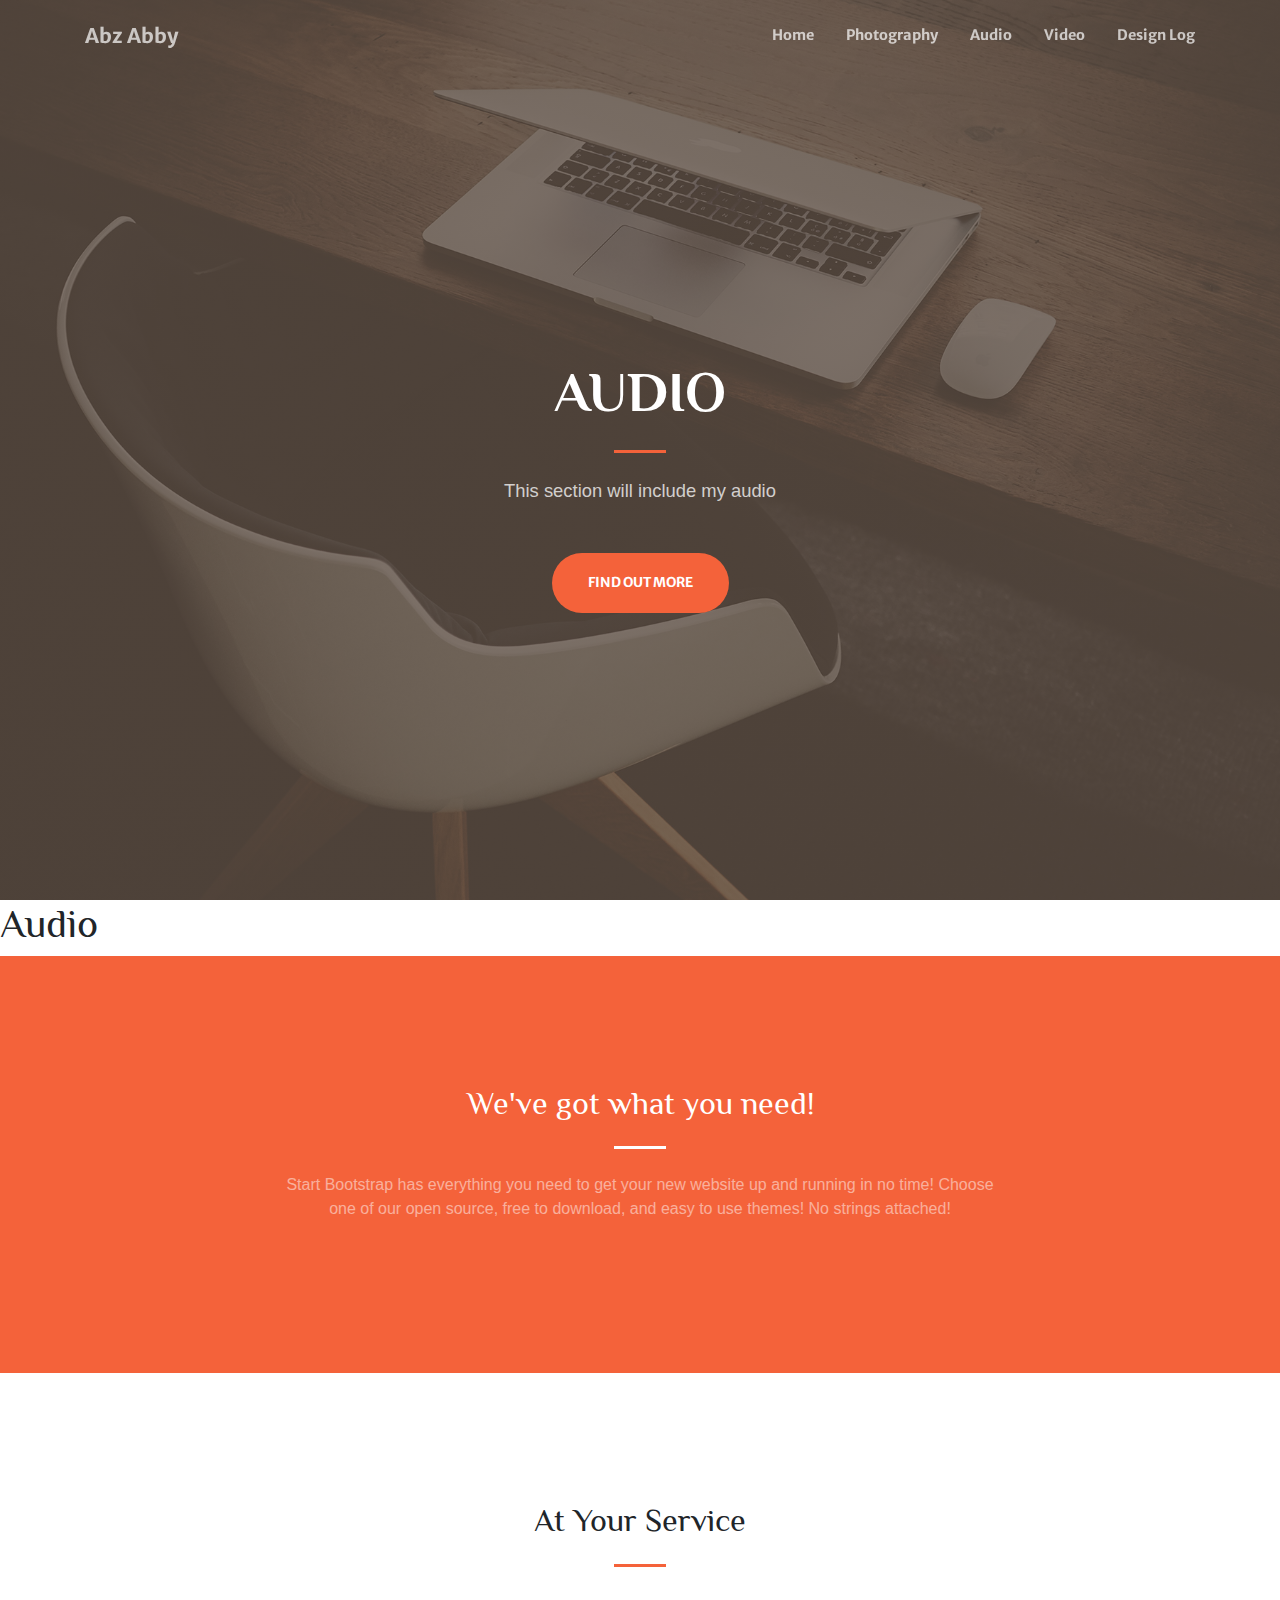
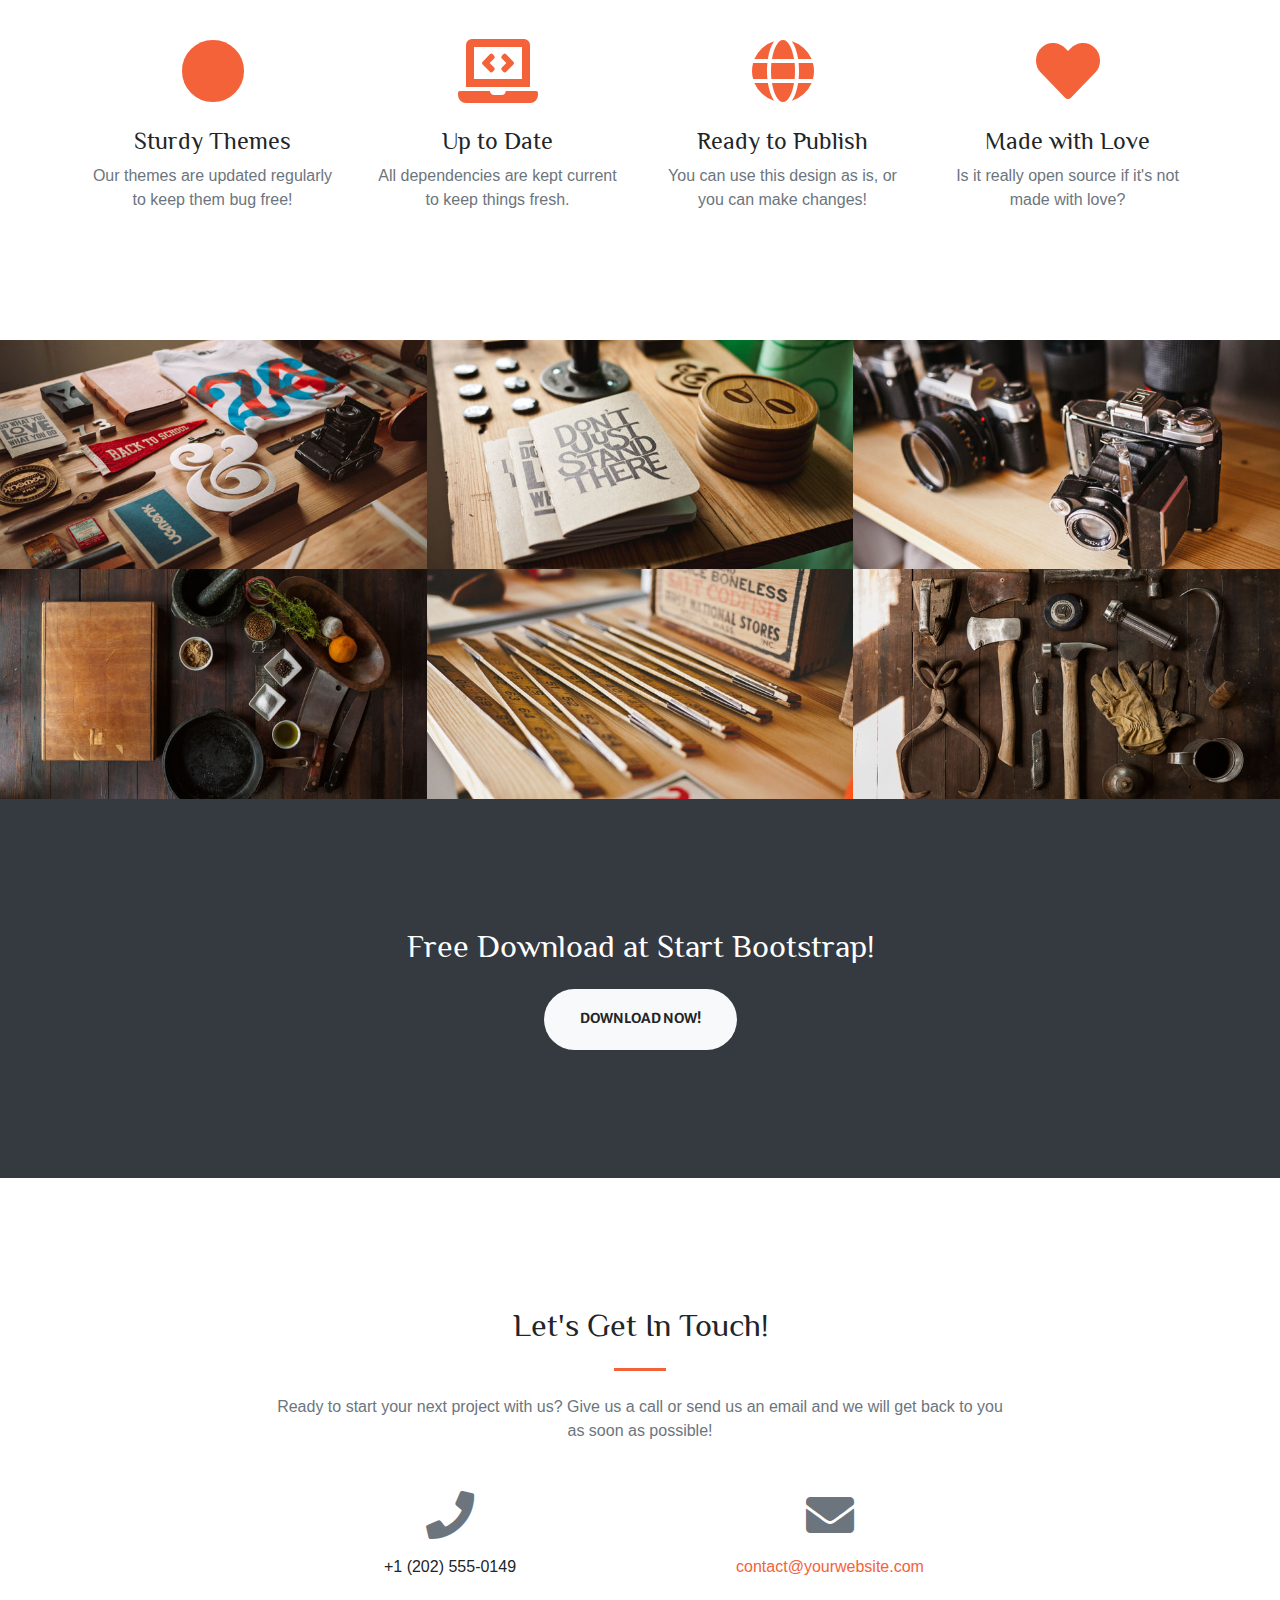
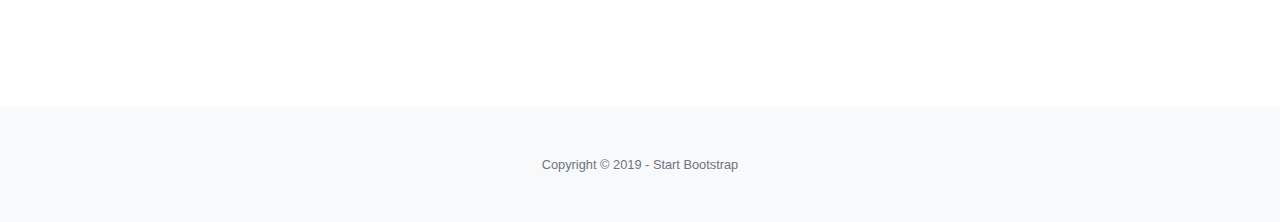
==== audio.html @ a771a8c4 "inital commit" ====
<!DOCTYPE html>
<html lang="en">

<head>

  <meta charset="utf-8">
  <meta name="viewport" content="width=device-width, initial-scale=1, shrink-to-fit=no">
  <meta name="description" content="">
  <meta name="author" content="">

  <title>Creative - Start Bootstrap Theme</title>

  <!-- Font Awesome Icons -->
  <link href="vendor/fontawesome-free/css/all.min.css" rel="stylesheet" type="text/css">

  <!-- Google Fonts -->
<link href="https://fonts.googleapis.com/css?family=Oswald|Philosopher&display=swap" rel="stylesheet">

  <link href="https://fonts.googleapis.com/css?family=Merriweather+Sans:400,700" rel="stylesheet">
  <link href='https://fonts.googleapis.com/css?family=Merriweather:400,300,300italic,400italic,700,700italic' rel='stylesheet' type='text/css'>

  <!-- Plugin CSS -->
  <link href="vendor/magnific-popup/magnific-popup.css" rel="stylesheet">

  <!-- Theme CSS - Includes Bootstrap -->
  <link href="css/creative.css" rel="stylesheet">

</head>

<body id="page-top">

  <!-- Navigation -->
  <nav class="navbar navbar-expand-lg navbar-light fixed-top py-3" id="mainNav">
    <div class="container">
      <a class="navbar-brand js-scroll-trigger" href="#page-top">Abz Abby</a>
      <button class="navbar-toggler navbar-toggler-right" type="button" data-toggle="collapse" data-target="#navbarResponsive" aria-controls="navbarResponsive" aria-expanded="false" aria-label="Toggle navigation">
        <span class="navbar-toggler-icon"></span>
      </button>
      <div class="collapse navbar-collapse" id="navbarResponsive">
        <ul class="navbar-nav ml-auto my-2 my-lg-0">
          <li class="nav-item">
            <a class="nav-link" href="index.html">Home</a>
          </li>
          <li class="nav-item">
            <a class="nav-link" href="photography.html">Photography</a>
          </li>
          <li class="nav-item">
            <a class="nav-link" href="audio.html">Audio</a>
          </li>
          <li class="nav-item">
            <a class="nav-link" href="video.html">Video</a>
          </li>
          <li class="nav-item">
            <a class="nav-link" href="design-log.html">Design Log</a>
          </li>
        </ul>
      </div>
    </div>
  </nav>

  <!-- Masthead -->
  <header class="masthead">
    <div class="container h-100">
      <div class="row h-100 align-items-center justify-content-center text-center">
        <div class="col-lg-10 align-self-end">
          <h1 class="text-uppercase text-white font-weight-bold">Audio</h1>
          <hr class="divider my-4">
        </div>
        <div class="col-lg-8 align-self-baseline">
          <p class="text-white-75 font-weight-light mb-5">This section will include my audio</p>
          <a class="btn btn-primary btn-xl js-scroll-trigger" href="#about">Find Out More</a>
        </div>
      </div>
    </div>
  </header>

<h1>Audio</h1>

</audio>

  <!-- About Section -->
  <section class="page-section bg-primary" id="about">
    <div class="container">
      <div class="row justify-content-center">
        <div class="col-lg-8 text-center">
          <h2 class="text-white mt-0">We've got what you need!</h2>
          <hr class="divider light my-4">
          <p class="text-white-50 mb-4">Start Bootstrap has everything you need to get your new website up and running in no time! Choose one of our open source, free to download, and easy to use themes! No strings attached!</p>
        </div>
      </div>
    </div>
  </section>

  <!-- Services Section -->
  <section class="page-section" id="services">
    <div class="container">
      <h2 class="text-center mt-0">At Your Service</h2>
      <hr class="divider my-4">
      <div class="row">
        <div class="col-lg-3 col-md-6 text-center">
          <div class="mt-5">
            <i class="fas fa-4x fa-circle text-primary mb-4"></i>
            <h3 class="h4 mb-2">Sturdy Themes</h3>
            <p class="text-muted mb-0">Our themes are updated regularly to keep them bug free!</p>
          </div>
        </div>
        <div class="col-lg-3 col-md-6 text-center">
          <div class="mt-5">
            <i class="fas fa-4x fa-laptop-code text-primary mb-4"></i>
            <h3 class="h4 mb-2">Up to Date</h3>
            <p class="text-muted mb-0">All dependencies are kept current to keep things fresh.</p>
          </div>
        </div>
        <div class="col-lg-3 col-md-6 text-center">
          <div class="mt-5">
            <i class="fas fa-4x fa-globe text-primary mb-4"></i>
            <h3 class="h4 mb-2">Ready to Publish</h3>
            <p class="text-muted mb-0">You can use this design as is, or you can make changes!</p>
          </div>
        </div>
        <div class="col-lg-3 col-md-6 text-center">
          <div class="mt-5">
            <i class="fas fa-4x fa-heart text-primary mb-4"></i>
            <h3 class="h4 mb-2">Made with Love</h3>
            <p class="text-muted mb-0">Is it really open source if it's not made with love?</p>
          </div>
        </div>
      </div>
    </div>
  </section>

  <!-- Portfolio Section -->
  <section id="portfolio">
    <div class="container-fluid p-0">
      <div class="row no-gutters">
        <div class="col-lg-4 col-sm-6">
          <a class="portfolio-box" href="img/portfolio/fullsize/1.jpg">
            <img class="img-fluid" src="img/portfolio/thumbnails/1.jpg" alt="">
            <div class="portfolio-box-caption">
              <div class="project-category text-white-50">
                Category
              </div>
              <div class="project-name">
                Project Name
              </div>
            </div>
          </a>
        </div>
        <div class="col-lg-4 col-sm-6">
          <a class="portfolio-box" href="img/portfolio/fullsize/2.jpg">
            <img class="img-fluid" src="img/portfolio/thumbnails/2.jpg" alt="">
            <div class="portfolio-box-caption">
              <div class="project-category text-white-50">
                Category
              </div>
              <div class="project-name">
                Project Name
              </div>
            </div>
          </a>
        </div>
        <div class="col-lg-4 col-sm-6">
          <a class="portfolio-box" href="img/portfolio/fullsize/3.jpg">
            <img class="img-fluid" src="img/portfolio/thumbnails/3.jpg" alt="">
            <div class="portfolio-box-caption">
              <div class="project-category text-white-50">
                Category
              </div>
              <div class="project-name">
                Project Name
              </div>
            </div>
          </a>
        </div>
        <div class="col-lg-4 col-sm-6">
          <a class="portfolio-box" href="img/portfolio/fullsize/4.jpg">
            <img class="img-fluid" src="img/portfolio/thumbnails/4.jpg" alt="">
            <div class="portfolio-box-caption">
              <div class="project-category text-white-50">
                Category
              </div>
              <div class="project-name">
                Project Name
              </div>
            </div>
          </a>
        </div>
        <div class="col-lg-4 col-sm-6">
          <a class="portfolio-box" href="img/portfolio/fullsize/5.jpg">
            <img class="img-fluid" src="img/portfolio/thumbnails/5.jpg" alt="">
            <div class="portfolio-box-caption">
              <div class="project-category text-white-50">
                Category
              </div>
              <div class="project-name">
                Project Name
              </div>
            </div>
          </a>
        </div>
        <div class="col-lg-4 col-sm-6">
          <a class="portfolio-box" href="img/portfolio/fullsize/6.jpg">
            <img class="img-fluid" src="img/portfolio/thumbnails/6.jpg" alt="">
            <div class="portfolio-box-caption p-3">
              <div class="project-category text-white-50">
                Category
              </div>
              <div class="project-name">
                Project Name
              </div>
            </div>
          </a>
        </div>
      </div>
    </div>
  </section>

  <!-- Call to Action Section -->
  <section class="page-section bg-dark text-white">
    <div class="container text-center">
      <h2 class="mb-4">Free Download at Start Bootstrap!</h2>
      <a class="btn btn-light btn-xl" href="https://startbootstrap.com/themes/creative/">Download Now!</a>
    </div>
  </section>

  <!-- Contact Section -->
  <section class="page-section" id="contact">
    <div class="container">
      <div class="row justify-content-center">
        <div class="col-lg-8 text-center">
          <h2 class="mt-0">Let's Get In Touch!</h2>
          <hr class="divider my-4">
          <p class="text-muted mb-5">Ready to start your next project with us? Give us a call or send us an email and we will get back to you as soon as possible!</p>
        </div>
      </div>
      <div class="row">
        <div class="col-lg-4 ml-auto text-center mb-5 mb-lg-0">
          <i class="fas fa-phone fa-3x mb-3 text-muted"></i>
          <div>+1 (202) 555-0149</div>
        </div>
        <div class="col-lg-4 mr-auto text-center">
          <i class="fas fa-envelope fa-3x mb-3 text-muted"></i>
          <!-- Make sure to change the email address in anchor text AND the link below! -->
          <a class="d-block" href="mailto:contact@yourwebsite.com">contact@yourwebsite.com</a>
        </div>
      </div>
    </div>
  </section>

  <!-- Footer -->
  <footer class="bg-light py-5">
    <div class="container">
      <div class="small text-center text-muted">Copyright &copy; 2019 - Start Bootstrap</div>
    </div>
  </footer>

  <!-- Bootstrap core JavaScript -->
  <script src="vendor/jquery/jquery.min.js"></script>
  <script src="vendor/bootstrap/js/bootstrap.bundle.min.js"></script>

  <!-- Plugin JavaScript -->
  <script src="vendor/jquery-easing/jquery.easing.min.js"></script>
  <script src="vendor/magnific-popup/jquery.magnific-popup.min.js"></script>

  <!-- Custom scripts for this template -->
  <script src="js/creative.min.js"></script>

</body>

</html>
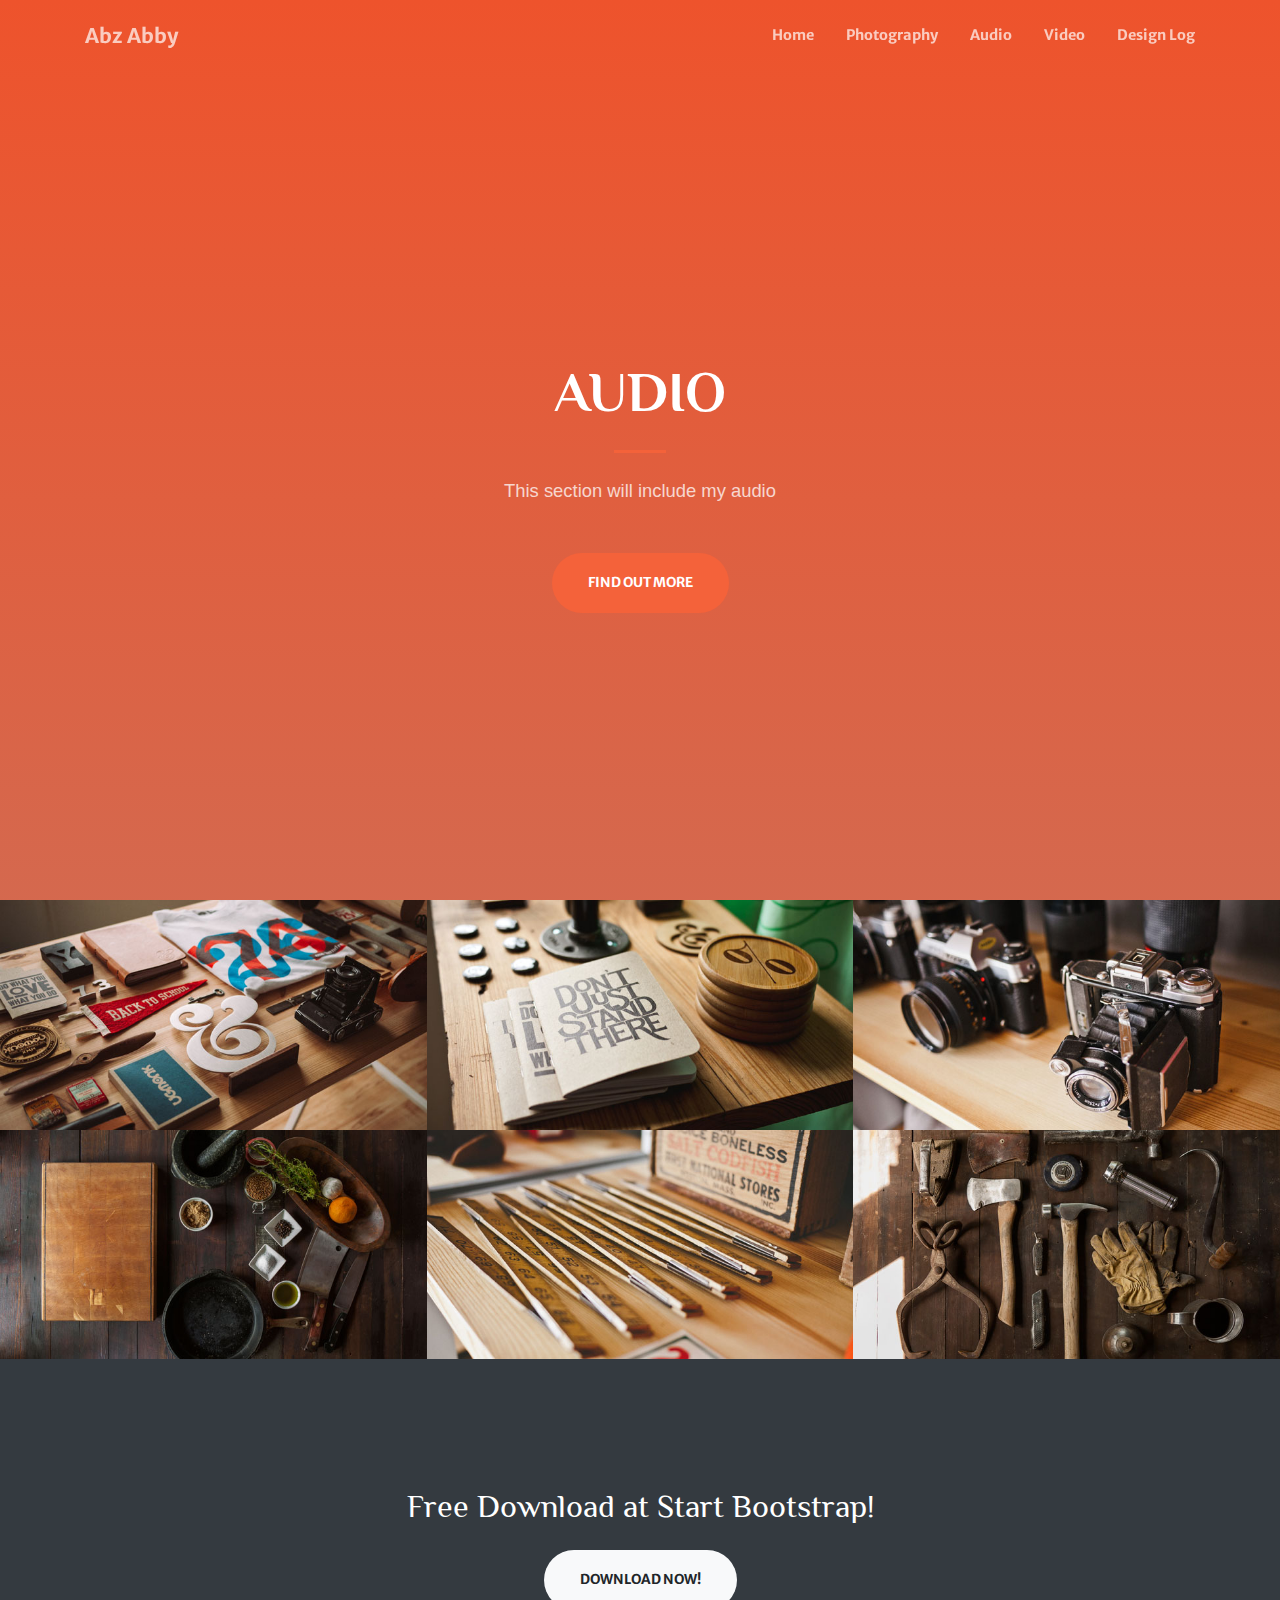
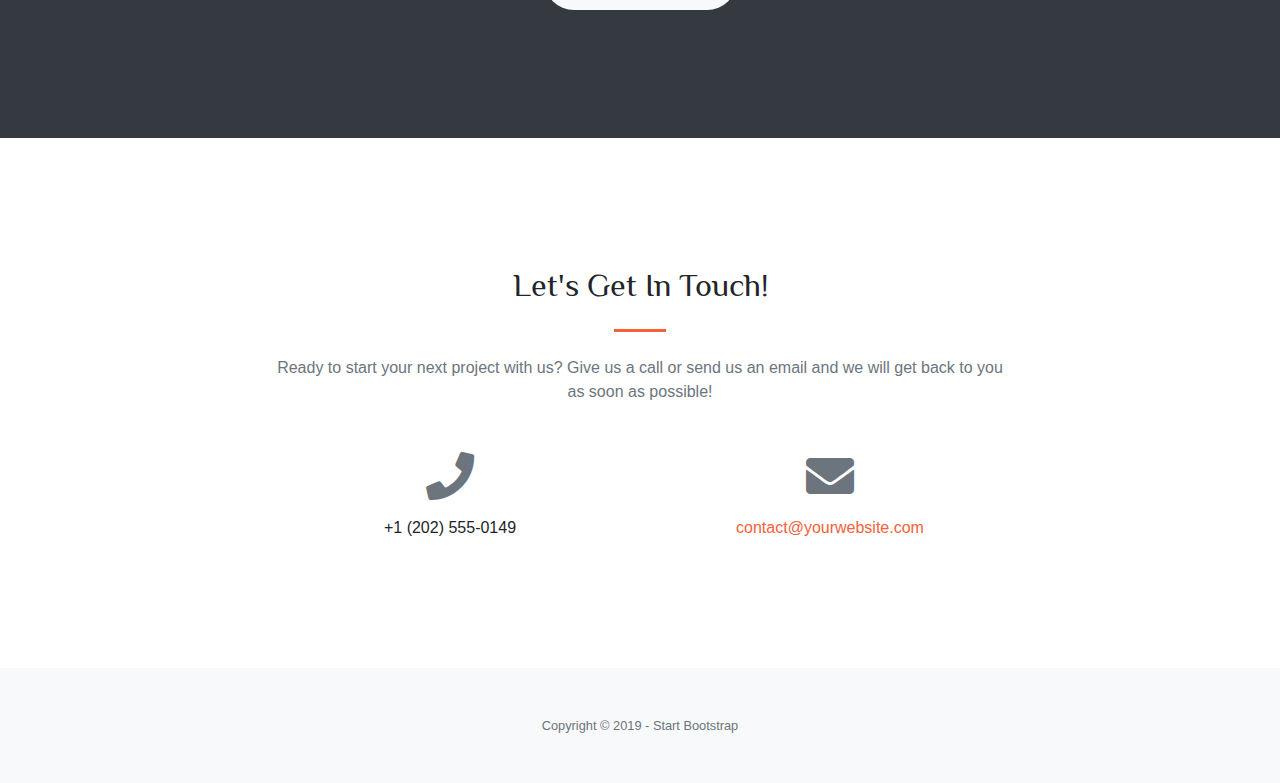
==== commit f5423edb: "updated" ====
--- a/audio.html
+++ b/audio.html
@@ -74,60 +74,7 @@
     </div>
   </header>
 
-<h1>Audio</h1>
-
-</audio>
-
-  <!-- About Section -->
-  <section class="page-section bg-primary" id="about">
-    <div class="container">
-      <div class="row justify-content-center">
-        <div class="col-lg-8 text-center">
-          <h2 class="text-white mt-0">We've got what you need!</h2>
-          <hr class="divider light my-4">
-          <p class="text-white-50 mb-4">Start Bootstrap has everything you need to get your new website up and running in no time! Choose one of our open source, free to download, and easy to use themes! No strings attached!</p>
-        </div>
-      </div>
-    </div>
-  </section>
-
-  <!-- Services Section -->
-  <section class="page-section" id="services">
-    <div class="container">
-      <h2 class="text-center mt-0">At Your Service</h2>
-      <hr class="divider my-4">
-      <div class="row">
-        <div class="col-lg-3 col-md-6 text-center">
-          <div class="mt-5">
-            <i class="fas fa-4x fa-circle text-primary mb-4"></i>
-            <h3 class="h4 mb-2">Sturdy Themes</h3>
-            <p class="text-muted mb-0">Our themes are updated regularly to keep them bug free!</p>
-          </div>
-        </div>
-        <div class="col-lg-3 col-md-6 text-center">
-          <div class="mt-5">
-            <i class="fas fa-4x fa-laptop-code text-primary mb-4"></i>
-            <h3 class="h4 mb-2">Up to Date</h3>
-            <p class="text-muted mb-0">All dependencies are kept current to keep things fresh.</p>
-          </div>
-        </div>
-        <div class="col-lg-3 col-md-6 text-center">
-          <div class="mt-5">
-            <i class="fas fa-4x fa-globe text-primary mb-4"></i>
-            <h3 class="h4 mb-2">Ready to Publish</h3>
-            <p class="text-muted mb-0">You can use this design as is, or you can make changes!</p>
-          </div>
-        </div>
-        <div class="col-lg-3 col-md-6 text-center">
-          <div class="mt-5">
-            <i class="fas fa-4x fa-heart text-primary mb-4"></i>
-            <h3 class="h4 mb-2">Made with Love</h3>
-            <p class="text-muted mb-0">Is it really open source if it's not made with love?</p>
-          </div>
-        </div>
-      </div>
-    </div>
-  </section>
+
 
   <!-- Portfolio Section -->
   <section id="portfolio">
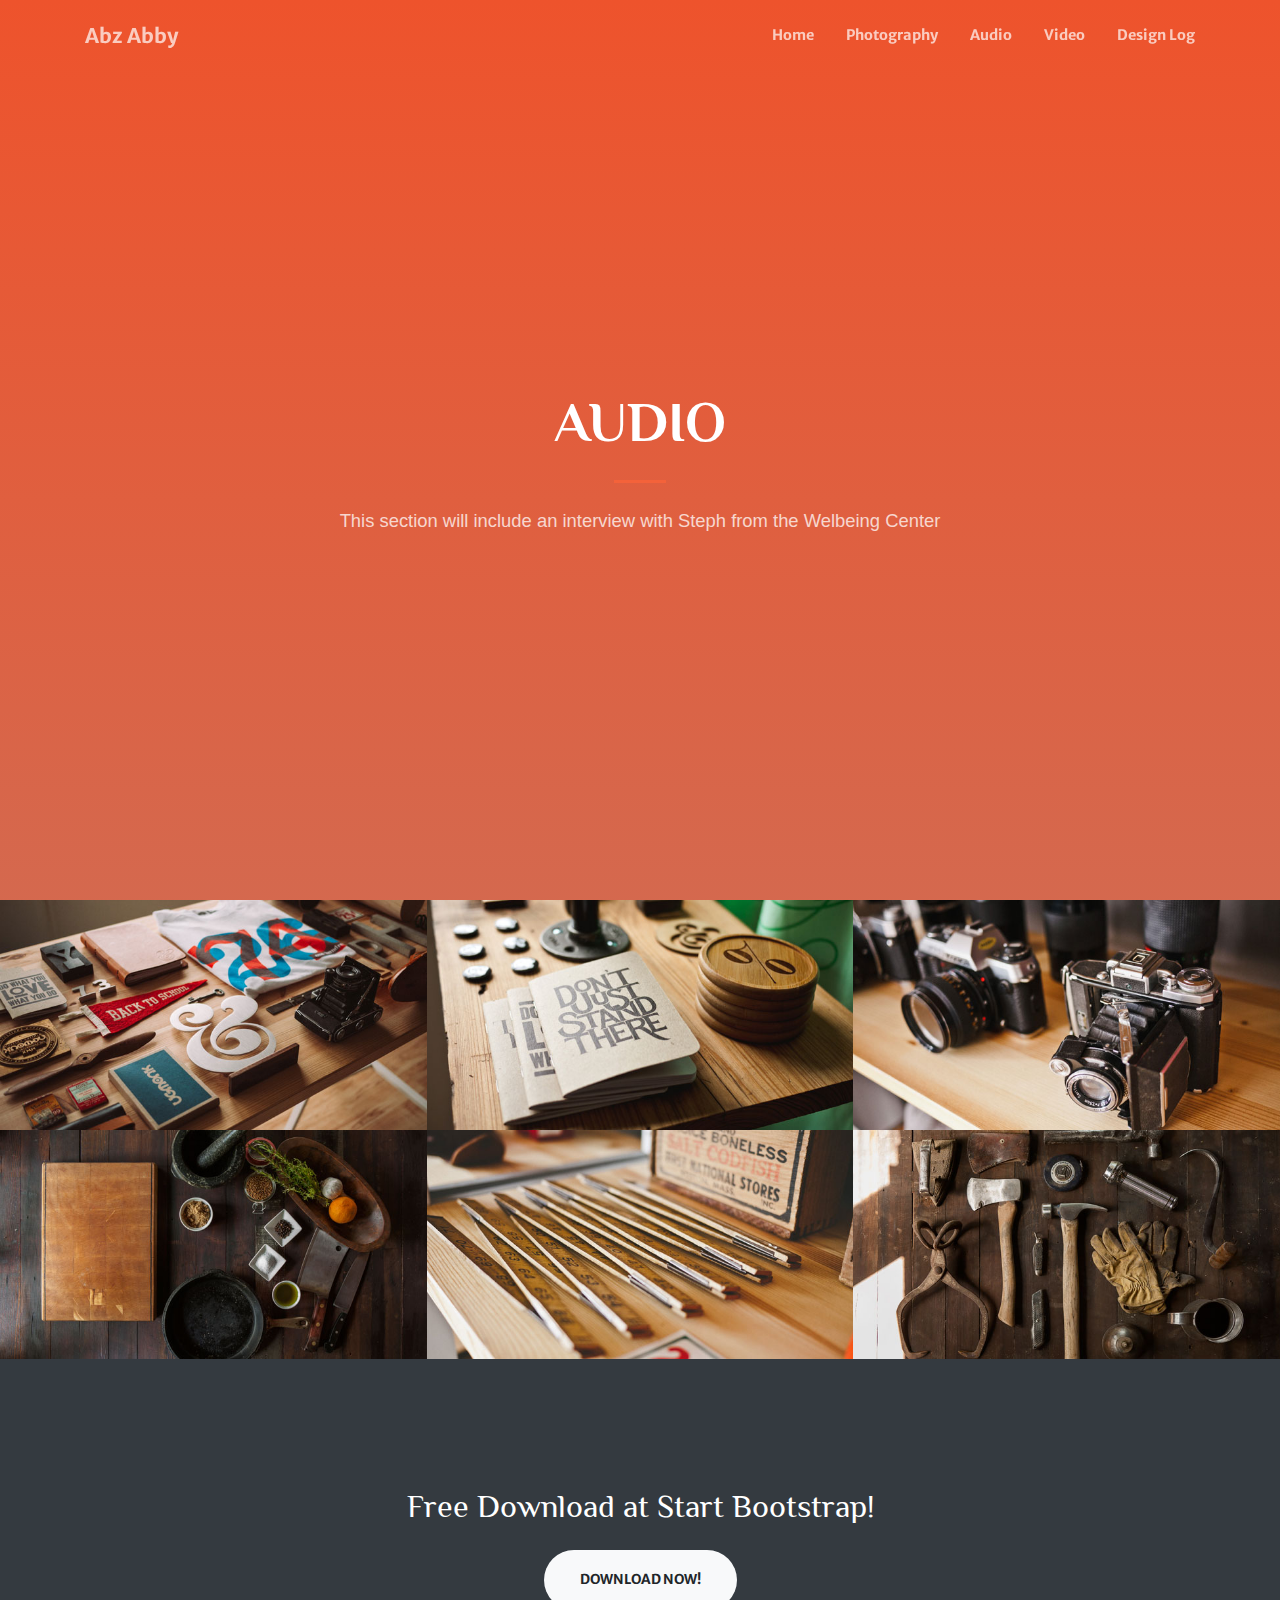
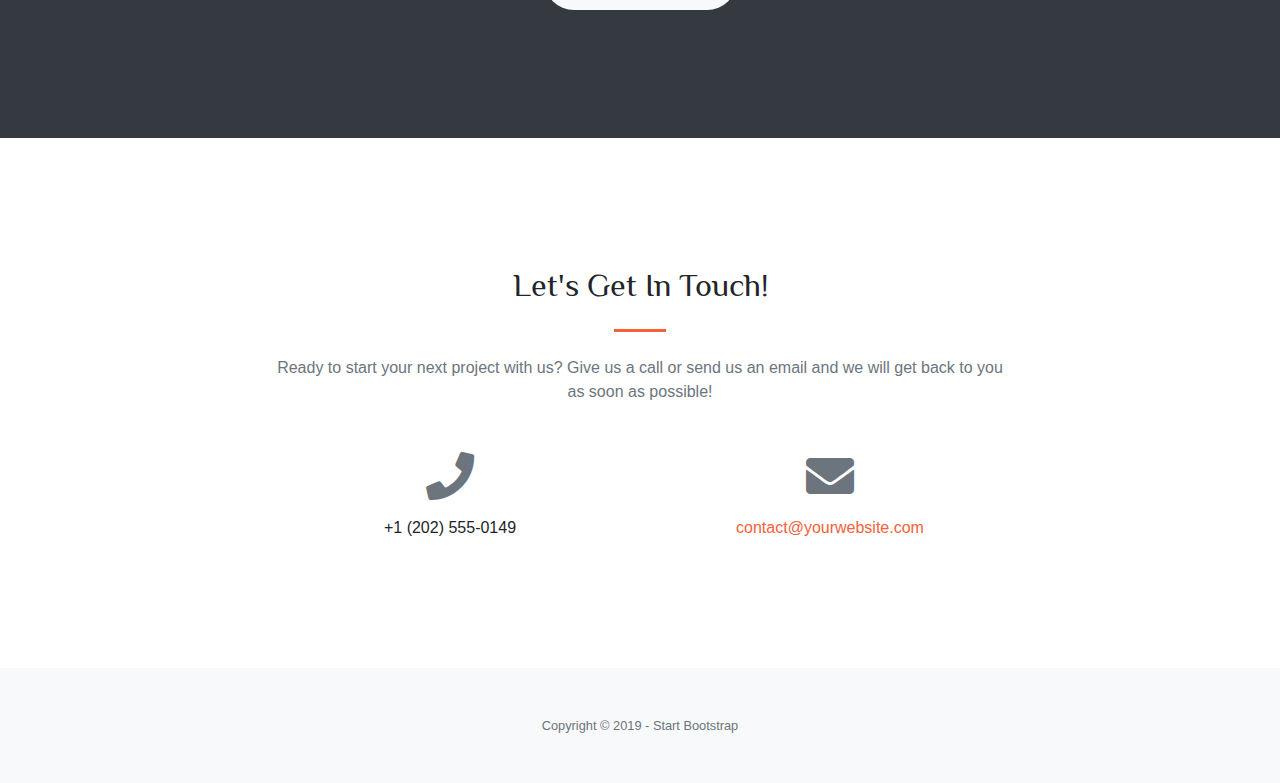
==== commit 23207763: "Update audio.html" ====
--- a/audio.html
+++ b/audio.html
@@ -67,8 +67,8 @@
           <hr class="divider my-4">
         </div>
         <div class="col-lg-8 align-self-baseline">
-          <p class="text-white-75 font-weight-light mb-5">This section will include my audio</p>
-          <a class="btn btn-primary btn-xl js-scroll-trigger" href="#about">Find Out More</a>
+          <p class="text-white-75 font-weight-light mb-5"> This section will include an interview with Steph from the Welbeing Center</p>
+          
         </div>
       </div>
     </div>
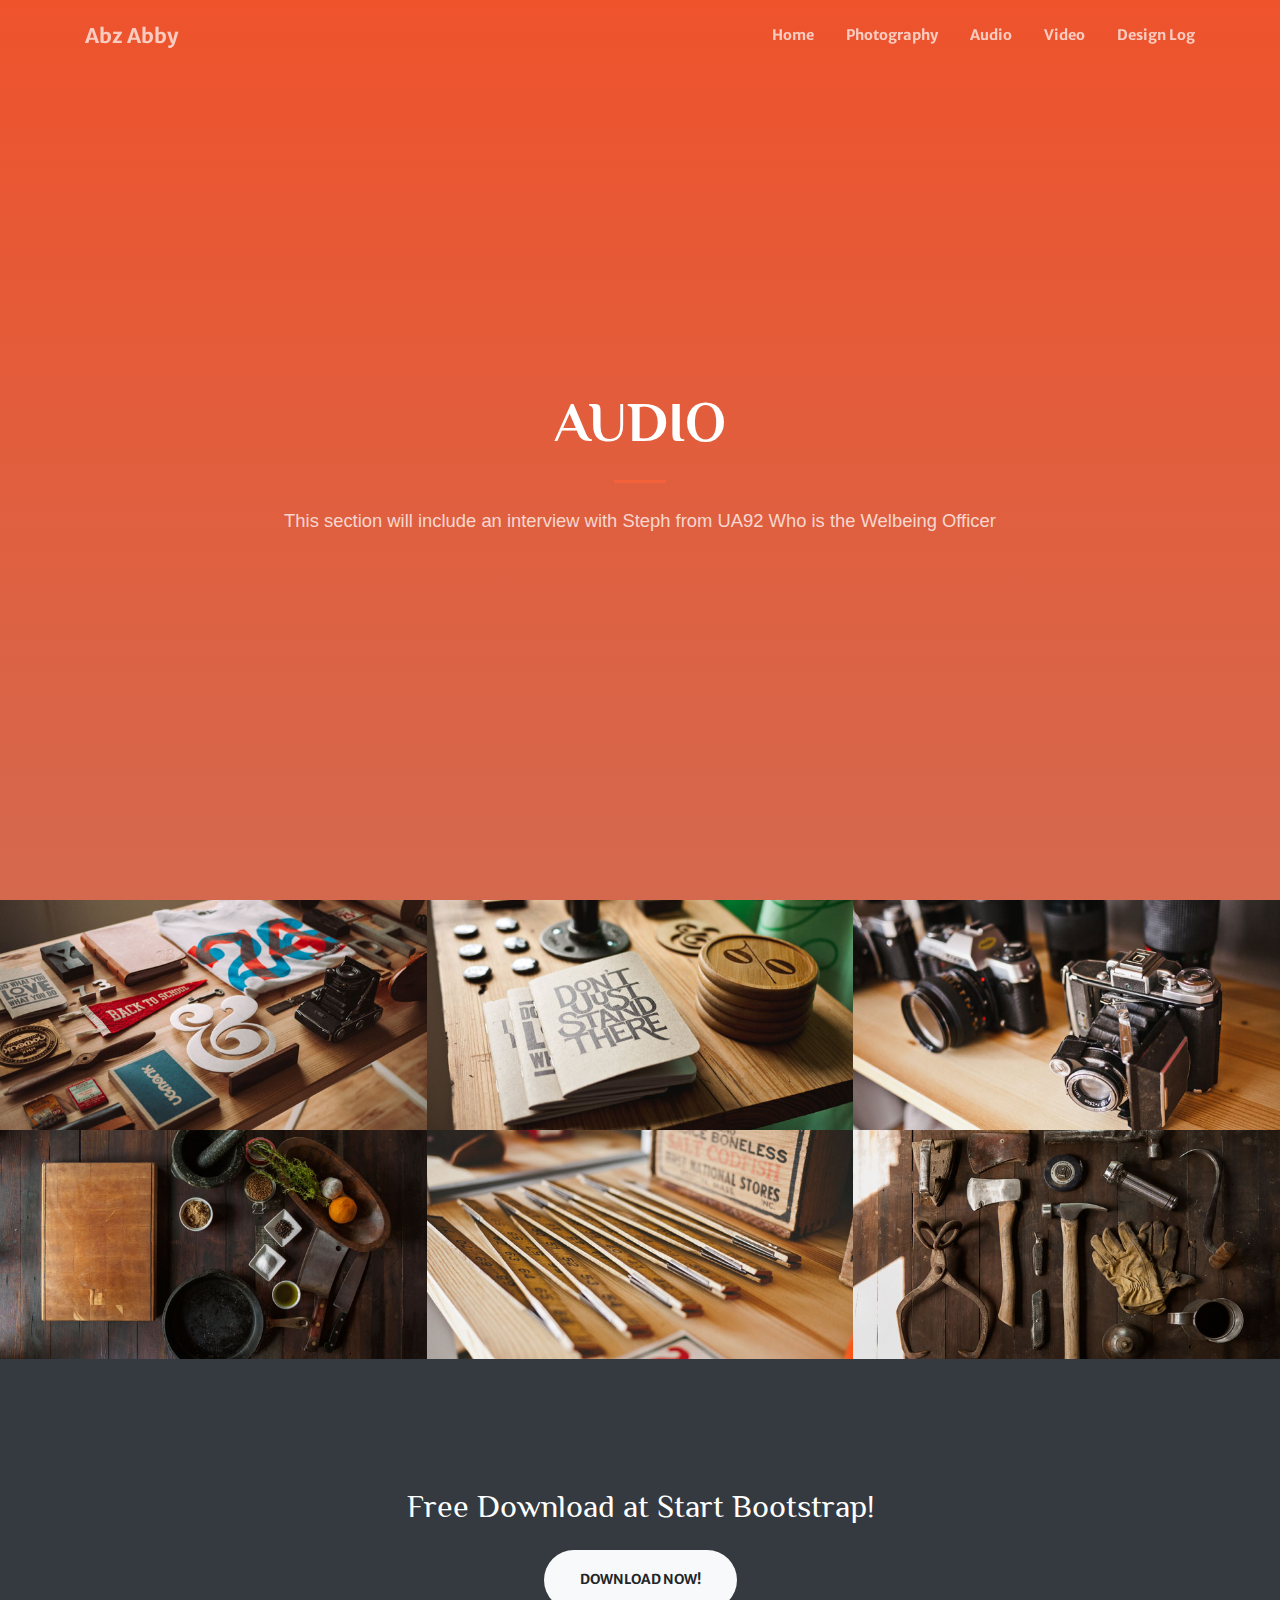
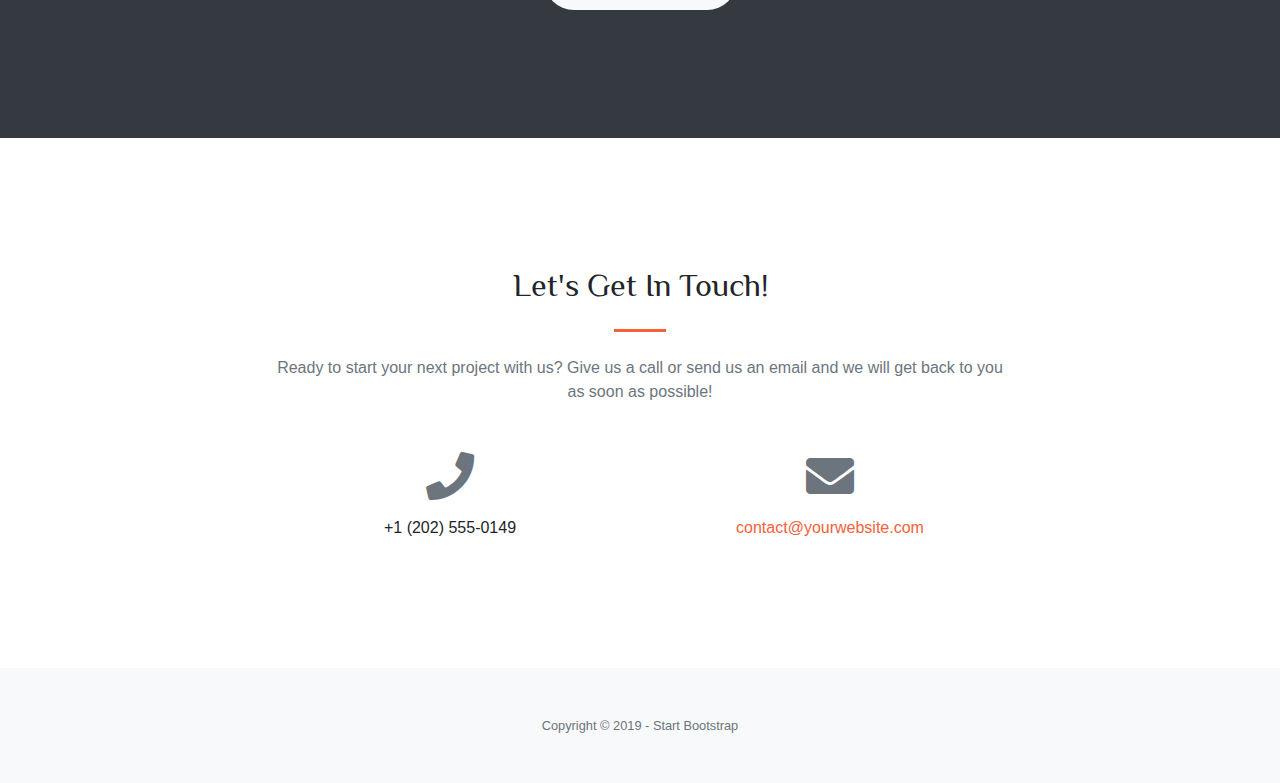
==== commit f4c44b82: "Update audio.html" ====
--- a/audio.html
+++ b/audio.html
@@ -67,8 +67,8 @@
           <hr class="divider my-4">
         </div>
         <div class="col-lg-8 align-self-baseline">
-          <p class="text-white-75 font-weight-light mb-5"> This section will include an interview with Steph from the Welbeing Center</p>
-          
+          <p class="text-white-75 font-weight-light mb-5"> This section will include an interview with Steph from UA92 Who is the Welbeing Officer</p>
+
         </div>
       </div>
     </div>
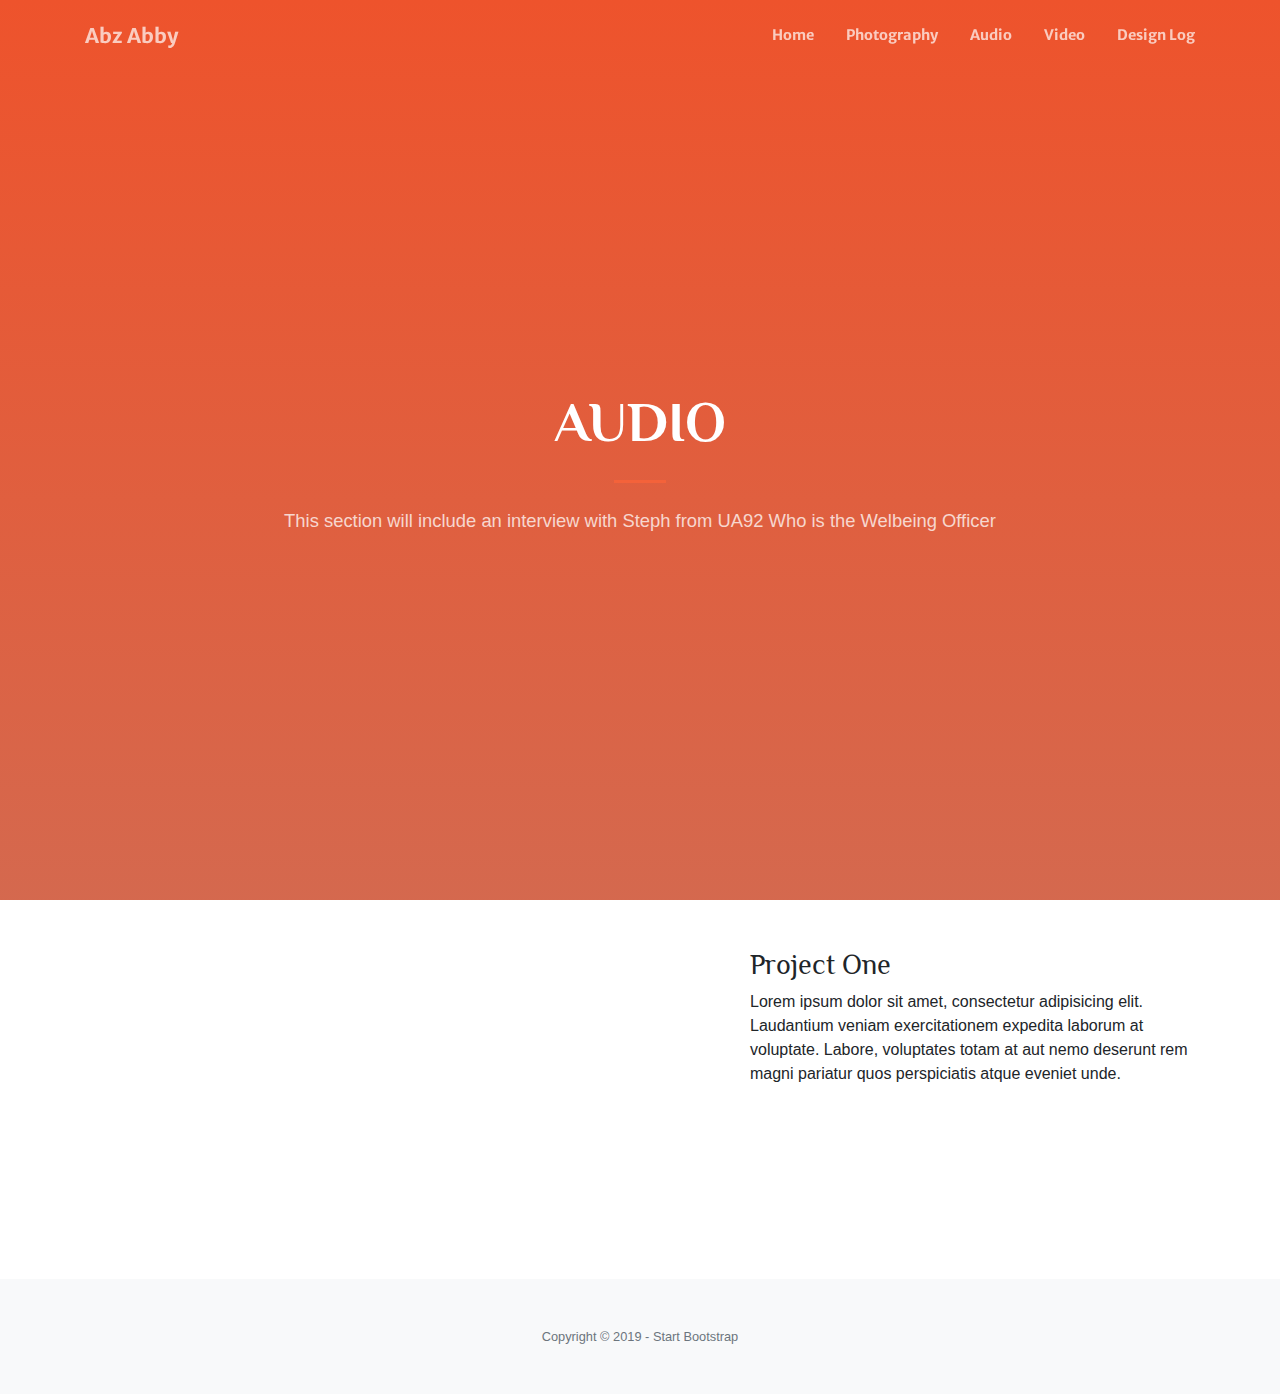
==== commit 8e151618: "bl" ====
--- a/audio.html
+++ b/audio.html
@@ -74,125 +74,28 @@
     </div>
   </header>
 
+<section>
+  <!-- Page Content -->
+      <div class="container mt-5">
+        <!-- Page Heading -->
 
+        <!-- Project One -->
+        <div class="row">
+          <div class="col-md-7">
+              <iframe width="100%" height="300" scrolling="no" frameborder="no" allow="autoplay" src="https://w.soundcloud.com/player/?url=https%3A//api.soundcloud.com/tracks/727260040&color=%23ff5500&auto_play=false&hide_related=false&show_comments=true&show_user=true&show_reposts=false&show_teaser=true&visual=true"></iframe>
+          </div>
+          <div class="col-md-5">
+            <h3>Project One</h3>
+            <p>Lorem ipsum dolor sit amet, consectetur adipisicing elit. Laudantium veniam exercitationem expedita laborum at voluptate. Labore, voluptates totam at aut nemo deserunt rem magni pariatur quos perspiciatis atque eveniet unde.</p>
+          </div>
+        </div>
 
-  <!-- Portfolio Section -->
-  <section id="portfolio">
-    <div class="container-fluid p-0">
-      <div class="row no-gutters">
-        <div class="col-lg-4 col-sm-6">
-          <a class="portfolio-box" href="img/portfolio/fullsize/1.jpg">
-            <img class="img-fluid" src="img/portfolio/thumbnails/1.jpg" alt="">
-            <div class="portfolio-box-caption">
-              <div class="project-category text-white-50">
-                Category
-              </div>
-              <div class="project-name">
-                Project Name
-              </div>
-            </div>
-          </a>
-        </div>
-        <div class="col-lg-4 col-sm-6">
-          <a class="portfolio-box" href="img/portfolio/fullsize/2.jpg">
-            <img class="img-fluid" src="img/portfolio/thumbnails/2.jpg" alt="">
-            <div class="portfolio-box-caption">
-              <div class="project-category text-white-50">
-                Category
-              </div>
-              <div class="project-name">
-                Project Name
-              </div>
-            </div>
-          </a>
-        </div>
-        <div class="col-lg-4 col-sm-6">
-          <a class="portfolio-box" href="img/portfolio/fullsize/3.jpg">
-            <img class="img-fluid" src="img/portfolio/thumbnails/3.jpg" alt="">
-            <div class="portfolio-box-caption">
-              <div class="project-category text-white-50">
-                Category
-              </div>
-              <div class="project-name">
-                Project Name
-              </div>
-            </div>
-          </a>
-        </div>
-        <div class="col-lg-4 col-sm-6">
-          <a class="portfolio-box" href="img/portfolio/fullsize/4.jpg">
-            <img class="img-fluid" src="img/portfolio/thumbnails/4.jpg" alt="">
-            <div class="portfolio-box-caption">
-              <div class="project-category text-white-50">
-                Category
-              </div>
-              <div class="project-name">
-                Project Name
-              </div>
-            </div>
-          </a>
-        </div>
-        <div class="col-lg-4 col-sm-6">
-          <a class="portfolio-box" href="img/portfolio/fullsize/5.jpg">
-            <img class="img-fluid" src="img/portfolio/thumbnails/5.jpg" alt="">
-            <div class="portfolio-box-caption">
-              <div class="project-category text-white-50">
-                Category
-              </div>
-              <div class="project-name">
-                Project Name
-              </div>
-            </div>
-          </a>
-        </div>
-        <div class="col-lg-4 col-sm-6">
-          <a class="portfolio-box" href="img/portfolio/fullsize/6.jpg">
-            <img class="img-fluid" src="img/portfolio/thumbnails/6.jpg" alt="">
-            <div class="portfolio-box-caption p-3">
-              <div class="project-category text-white-50">
-                Category
-              </div>
-              <div class="project-name">
-                Project Name
-              </div>
-            </div>
-          </a>
-        </div>
-      </div>
-    </div>
-  </section>
+          </div>
+      <!-- /.container -->
 
-  <!-- Call to Action Section -->
-  <section class="page-section bg-dark text-white">
-    <div class="container text-center">
-      <h2 class="mb-4">Free Download at Start Bootstrap!</h2>
-      <a class="btn btn-light btn-xl" href="https://startbootstrap.com/themes/creative/">Download Now!</a>
-    </div>
-  </section>
+    </section>
 
-  <!-- Contact Section -->
-  <section class="page-section" id="contact">
-    <div class="container">
-      <div class="row justify-content-center">
-        <div class="col-lg-8 text-center">
-          <h2 class="mt-0">Let's Get In Touch!</h2>
-          <hr class="divider my-4">
-          <p class="text-muted mb-5">Ready to start your next project with us? Give us a call or send us an email and we will get back to you as soon as possible!</p>
-        </div>
-      </div>
-      <div class="row">
-        <div class="col-lg-4 ml-auto text-center mb-5 mb-lg-0">
-          <i class="fas fa-phone fa-3x mb-3 text-muted"></i>
-          <div>+1 (202) 555-0149</div>
-        </div>
-        <div class="col-lg-4 mr-auto text-center">
-          <i class="fas fa-envelope fa-3x mb-3 text-muted"></i>
-          <!-- Make sure to change the email address in anchor text AND the link below! -->
-          <a class="d-block" href="mailto:contact@yourwebsite.com">contact@yourwebsite.com</a>
-        </div>
-      </div>
-    </div>
-  </section>
+    <br>
 
   <!-- Footer -->
   <footer class="bg-light py-5">
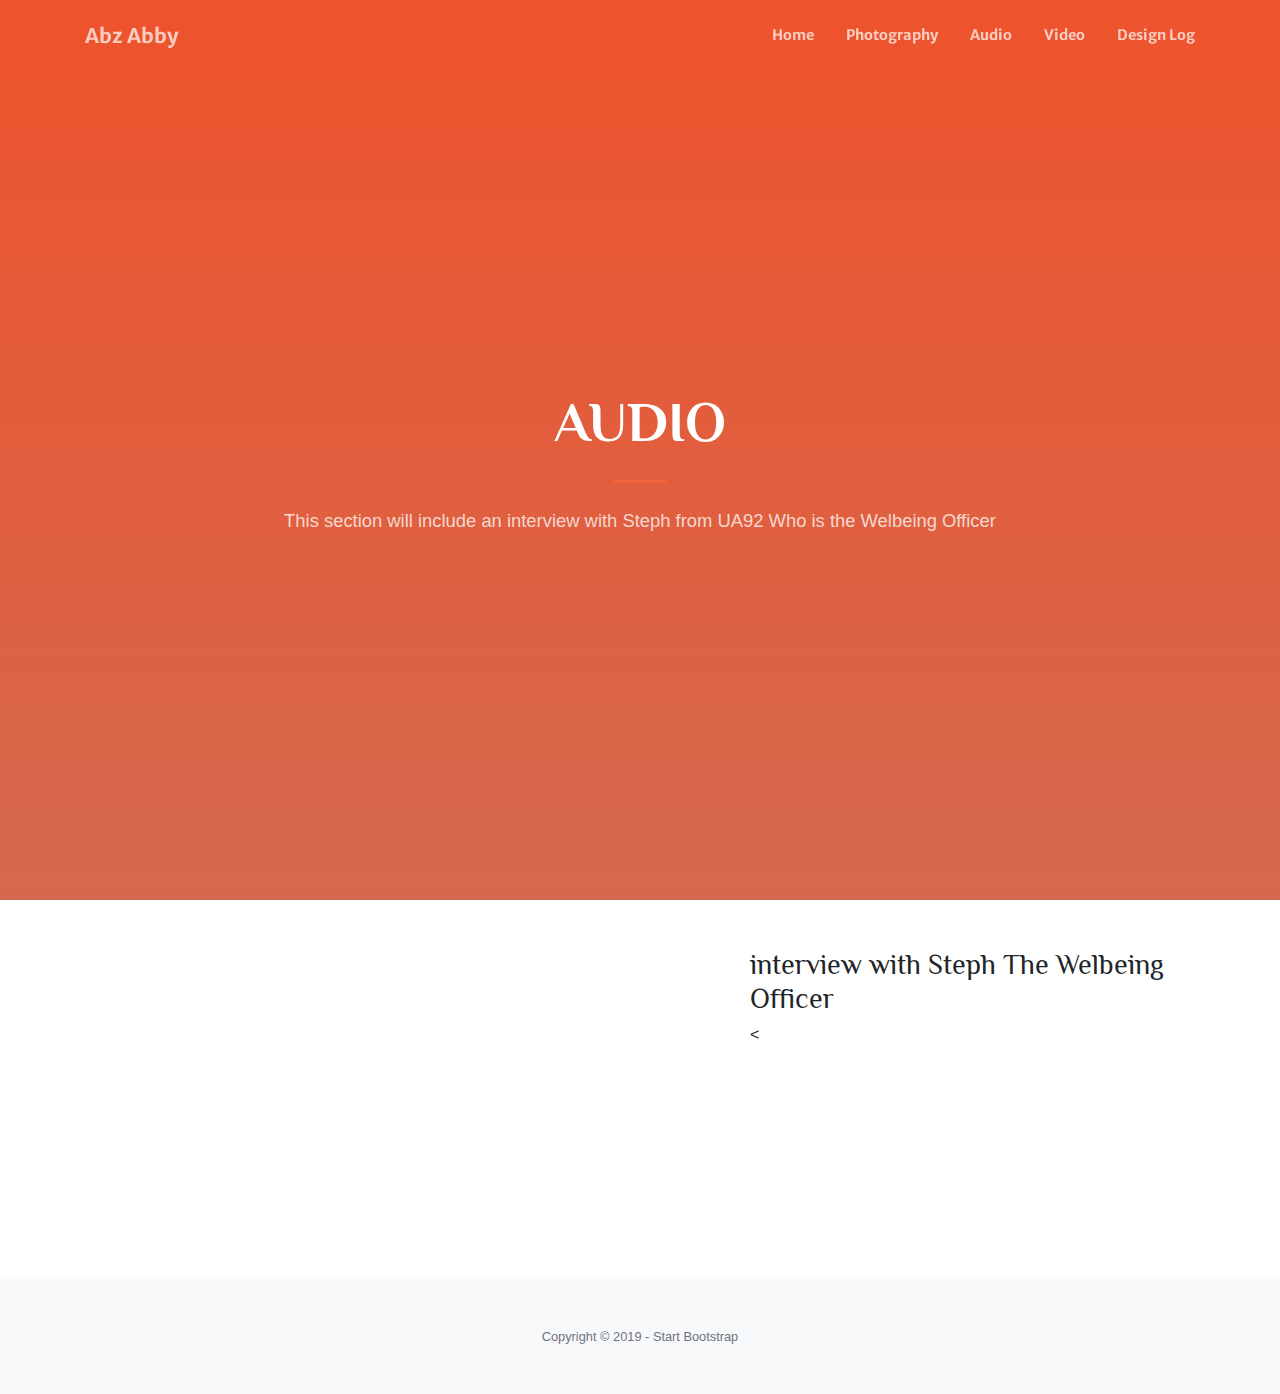
==== commit bcff9741: "comitted" ====
--- a/audio.html
+++ b/audio.html
@@ -85,8 +85,8 @@
               <iframe width="100%" height="300" scrolling="no" frameborder="no" allow="autoplay" src="https://w.soundcloud.com/player/?url=https%3A//api.soundcloud.com/tracks/727260040&color=%23ff5500&auto_play=false&hide_related=false&show_comments=true&show_user=true&show_reposts=false&show_teaser=true&visual=true"></iframe>
           </div>
           <div class="col-md-5">
-            <h3>Project One</h3>
-            <p>Lorem ipsum dolor sit amet, consectetur adipisicing elit. Laudantium veniam exercitationem expedita laborum at voluptate. Labore, voluptates totam at aut nemo deserunt rem magni pariatur quos perspiciatis atque eveniet unde.</p>
+            <h3>interview with Steph The Welbeing Officer </h3>
+            <
           </div>
         </div>
 
